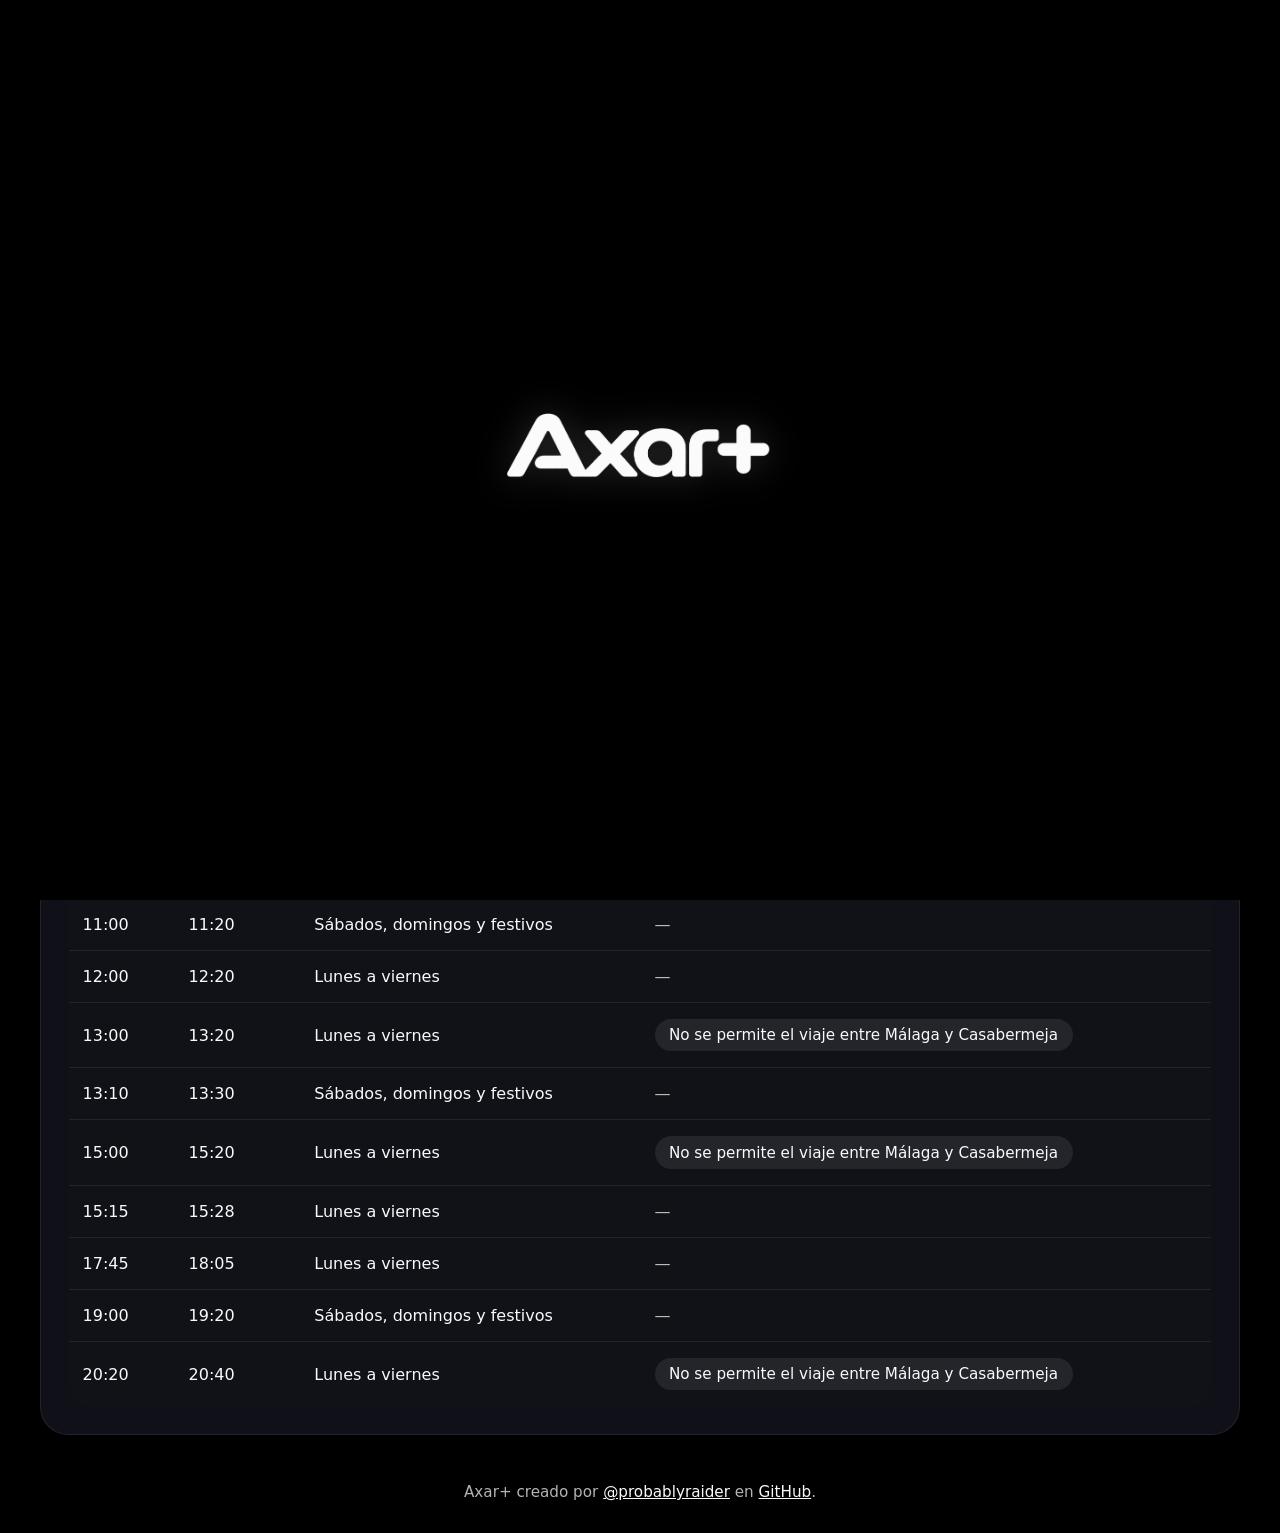
==== index.html @ a45f6d05 "commit de que no cometí nada" ====
<!DOCTYPE html>
<html lang="es">
<head>
  <meta charset="UTF-8" />
  <meta name="viewport" content="width=device-width, initial-scale=1.0" />
  <meta name="theme-color" content="#000000" />
  <meta name="apple-mobile-web-app-capable" content="yes" />
  <meta name="apple-mobile-web-app-status-bar-style" content="black-translucent" />
  <meta name="apple-mobile-web-app-title" content="Axar+" />
  <link rel="apple-touch-icon" href="logo.png" />
  <link rel="manifest" href="manifest.json" />
  <title>Axar+ | Planifica tu viaje</title>
  <link rel="stylesheet" href="styles.css" />
</head>
<body class="loading">
  <div id="splash-screen" class="splash-screen" aria-live="polite" aria-label="Cargando Axar+">
    <img src="./logo2.png" alt="Axar+ logo" />
  </div>

  <header class="hero">
    <div class="hero-top">
      <div class="brand-mark">
        <div class="brand-stack">
          <img class="brand-logo" src="./logo2.png" alt="Axar+ logo" loading="eager" />
          <p class="brand-slogan">Busca horarios actualizados y planifica tu viaje con una <strong>web clara</strong>, <strong>rápida</strong> y <strong>fácil</strong>.</p>
        </div>
      </div>

      <div class="hero-controls">
        <div class="language-picker">
          <button id="langToggle" class="lang-toggle" type="button" aria-haspopup="true" aria-expanded="false" aria-controls="langMenu" data-i18n="languageLabel">🌍 ES</button>
          <div class="language-menu" id="langMenu" aria-label="Idioma" hidden>
            <button type="button" class="lang-btn active" data-lang="es">🇪🇸 Español</button>
            <button type="button" class="lang-btn" data-lang="en">🇬🇧 English</button>
            <button type="button" class="lang-btn" data-lang="pt">🇵🇹 Português</button>
            <button type="button" class="lang-btn" data-lang="ca">🇪🇸 Català</button>
            <button type="button" class="lang-btn" data-lang="fr">🇫🇷 Français</button>
          </div>
        </div>
      </div>
    </div>

    <div class="hero-links">
      <a href="gallery.html" data-i18n="navGallery">Galería</a>
      <a href="index.html" data-i18n="navInfo">Información</a>
      <a href="faq.html" data-i18n="navFaq">FAQ</a>
      <a href="contact.html" data-i18n="navContact">Contacto</a>
    </div>
  </header>

  <main class="container">
    <section class="search-card" aria-labelledby="search-title">
      <div class="section-title">
        <h2 id="search-title" data-i18n="searchTitle">Encuentra tu viaje</h2>
        <p data-i18n="searchDescription">Selecciona el origen y el destino para ver los horarios disponibles en ambas direcciones.</p>
      </div>

      <div class="form-grid">
        <label class="form-row" for="origin">
          <span data-i18n="originLabel">Origen</span>
          <select id="origin" aria-label="Origen"></select>
        </label>

        <label class="form-row" for="destination">
          <span data-i18n="destinationLabel">Destino</span>
          <select id="destination" aria-label="Destino"></select>
        </label>
      </div>

      <div class="form-actions">
        <button id="searchButton" type="button" class="primary" data-i18n="searchButton">Buscar horarios</button>
        <button id="resetButton" type="button" class="secondary" data-i18n="resetButton">Reiniciar</button>
      </div>
    </section>

    <section class="results-card" aria-live="polite" aria-atomic="true">
      <div id="status" class="status-message">Selecciona origen y destino para ver los horarios.</div>
      <div id="results"></div>
    </section>

  </main>

  <footer class="page-footer" aria-label="Créditos">
    <div class="container footer-content">
      <p data-i18n="footerCredit">Axar+ creado por <a href="https://github.com/probablyraider" target="_blank" rel="noopener noreferrer">@probablyraider</a> en <a href="https://github.com/probablyraider" target="_blank" rel="noopener noreferrer">GitHub</a>.</p>
    </div>
  </footer>

  <script src="app.js"></script>
</body>
</html>
---- styles.css ----
:root {
  color-scheme: dark;
  font-family: Inter, system-ui, -apple-system, BlinkMacSystemFont, "Segoe UI", sans-serif;
  background: #000000;
  color: #f8fafc;
}

*, *::before, *::after {
  box-sizing: border-box;
}

html {
  scroll-behavior: smooth;
  background: #000000;
}

body {
  margin: 0;
  min-height: 100vh;
  background: #000000;
  color: #f8fafc;
}

body.loading {
  overflow: hidden;
}

body.loaded {
  overflow: auto;
}

.splash-screen {
  position: fixed;
  inset: 0;
  z-index: 9999;
  display: flex;
  align-items: center;
  justify-content: center;
  background: #000000;
  transition: opacity 0.6s ease, visibility 0.6s ease;
}

.splash-screen img {
  display: block;
  width: min(280px, 52vw);
  max-width: 100%;
  height: auto;
  filter: drop-shadow(0 0 18px rgba(255, 255, 255, 0.18));
  animation: splashPulse 1.3s ease-in-out infinite;
}

body.loaded .splash-screen {
  opacity: 0;
  visibility: hidden;
  pointer-events: none;
}

@keyframes splashPulse {
  0%, 100% {
    transform: scale(0.98);
    opacity: 0.9;
  }
  50% {
    transform: scale(1.03);
    opacity: 1;
  }
}

a {
  color: #f8fafc;
  text-decoration: none;
}

a:hover,
a:focus-visible {
  text-decoration: underline;
}

.hero {
  margin-bottom: 2rem;
  background: #000000;
  border-bottom: 1px solid rgba(255, 255, 255, 0.08);
}

.hero-top {
  position: relative;
  display: flex;
  align-items: center;
  justify-content: center;
  min-height: 96px;
  padding: 0.55rem 1.5rem 0.2rem;
  background: rgba(0, 0, 0, 0.95);
  border-bottom: 1px solid rgba(255, 255, 255, 0.05);
  border-radius: 0;
  box-shadow: inset 0 -1px 0 rgba(255, 255, 255, 0.04);
}

.brand-mark {
  display: flex;
  align-items: center;
  justify-content: center;
  width: 100%;
}

.brand-stack {
  display: flex;
  flex-direction: column;
  align-items: center;
  justify-content: center;
  gap: 0.12rem;
  width: min(860px, 100%);
  transform: translateY(-0.18rem);
}

.brand-logo {
  display: block;
  width: min(330px, 56vw);
  max-width: 100%;
  height: auto;
  object-fit: contain;
  filter: drop-shadow(0 12px 20px rgba(0, 0, 0, 0.2));
}

.brand-slogan {
  margin: 0;
  max-width: min(820px, 94vw);
  color: rgba(248, 248, 248, 0.82);
  font-size: clamp(1.04rem, 1.9vw, 1.35rem);
  line-height: 1.45;
  text-align: center;
  transform: translateY(-0.12rem);
  letter-spacing: 0.01em;
}

.brand-slogan strong {
  color: #ffffff;
  font-weight: 800;
}

.hero-top h1 {
  display: none;
}

.hero-top .eyebrow {
  display: none;
}

.hero-top .lede {
  display: none;
}

.hero-controls {
  position: absolute;
  top: 1rem;
  right: 1.5rem;
  display: flex;
  justify-content: flex-end;
  gap: 0.75rem;
  flex-wrap: wrap;
  align-items: center;
}

.language-picker {
  position: relative;
}

.lang-toggle {
  border: 1px solid rgba(248, 248, 248, 0.24);
  background: #111218;
  color: #f8fafc;
  padding: 0.85rem 1rem;
  border-radius: 16px;
  font-weight: 700;
  display: inline-flex;
  align-items: center;
  gap: 0.5rem;
  font-size: 0.95rem;
}

.language-menu {
  position: absolute;
  right: 0;
  top: calc(100% + 0.75rem);
  display: none;
  grid-template-columns: 1fr;
  gap: 0.5rem;
  padding: 0.85rem;
  background: #111218;
  border: 1px solid rgba(255, 255, 255, 0.12);
  border-radius: 18px;
  box-shadow: 0 18px 40px rgba(0, 0, 0, 0.32);
  min-width: 220px;
  z-index: 10;
}

.language-picker.open .language-menu {
  display: grid;
}

.lang-btn {
  border: 1px solid rgba(255, 255, 255, 0.12);
  background: #111218;
  color: #f8fafc;
  padding: 0.9rem 1rem;
  border-radius: 16px;
  font-weight: 700;
  text-align: left;
}

.lang-btn.active,
.lang-btn:hover {
  border-color: #f8fafc;
  background: #f8fafc;
  color: #111218;
}

.hero-links {
  display: flex;
  flex-wrap: wrap;
  justify-content: center;
  gap: 0.75rem;
  padding: 0.9rem 1.5rem 1.35rem;
  margin-top: 0.25rem;
}

.hero-links a {
  color: #111218;
  text-decoration: none;
  padding: 0.7rem 1rem;
  border-radius: 999px;
  border: 1px solid rgba(255, 255, 255, 0.12);
  background: rgba(255, 255, 255, 0.96);
  font-weight: 700;
  letter-spacing: 0.01em;
  box-shadow: 0 8px 18px rgba(0, 0, 0, 0.08);
  transition: transform 0.2s ease, box-shadow 0.2s ease, background 0.2s ease;
}

.hero-links a:hover,
.hero-links a:focus-visible {
  color: #f8fafc;
  background: #111218;
  transform: translateY(-1px);
  box-shadow: 0 12px 24px rgba(0, 0, 0, 0.12);
}

.container {
  width: min(1200px, calc(100% - 2rem));
  margin: 0 auto 2rem;
  display: grid;
  gap: 0;
}

.search-card + .results-card {
  margin-top: 0;
  border-top-left-radius: 0;
  border-top-right-radius: 0;
}

.search-card {
  border-bottom-left-radius: 0;
  border-bottom-right-radius: 0;
}

section {
  background: #101118;
  color: #f8fafc;
  border-radius: 28px;
  box-shadow: 0 18px 40px rgba(0, 0, 0, 0.45);
  border: 1px solid rgba(255, 255, 255, 0.08);
  padding: 1.75rem;
}

.section-title h2 {
  margin: 0;
  font-size: 1.55rem;
  color: #ffffff;
}

.section-title p {
  margin: 0.75rem 0 0;
  color: rgba(248, 248, 248, 0.75);
  line-height: 1.75;
}

.form-grid,
.contact-grid {
  display: grid;
  grid-template-columns: repeat(2, minmax(0, 1fr));
  gap: 1rem;
  margin-top: 1rem;
}

.form-row {
  display: grid;
  gap: 0.5rem;
}

label span {
  font-weight: 700;
  color: #f8fafc;
}

select {
  width: 100%;
  border: 1px solid rgba(255, 255, 255, 0.12);
  border-radius: 16px;
  padding: 0.95rem 1rem;
  font-size: 1rem;
  background: #111218;
  color: #f8fafc;
}

button {
  border: none;
  border-radius: 16px;
  padding: 0.95rem 1.2rem;
  font-size: 1rem;
  font-weight: 700;
  cursor: pointer;
  transition: transform 180ms ease, box-shadow 180ms ease, opacity 180ms ease;
}

button:hover,
button:focus-visible {
  opacity: 0.95;
  transform: translateY(-1px);
}

button:focus-visible {
  outline: 3px solid rgba(255, 255, 255, 0.25);
  outline-offset: 3px;
}

button.primary {
  background: #f8fafc;
  color: #111218;
  box-shadow: 0 12px 30px rgba(0, 0, 0, 0.18);
}

button.secondary {
  background: transparent;
  color: #f8fafc;
  border: 1px solid rgba(255, 255, 255, 0.18);
}

.form-actions {
  display: flex;
  justify-content: center;
  flex-wrap: wrap;
  gap: 0.75rem;
  margin-top: 1.5rem;
}

.status-message {
  border-radius: 18px;
  background: rgba(255, 255, 255, 0.08);
  color: #f8fafc;
  padding: 1rem 1.2rem;
  font-size: 1rem;
  margin-bottom: 1rem;
  border: 1px solid rgba(255, 255, 255, 0.12);
}

.results-card {
  min-height: 250px;
}

.results-card table {
  width: 100%;
  border-collapse: collapse;
  margin-top: 1rem;
  overflow: hidden;
  border-radius: 20px;
  background: #111218;
}

.results-card th,
.results-card td {
  padding: 1rem 0.85rem;
  text-align: left;
  border-bottom: 1px solid rgba(255, 255, 255, 0.08);
}

.results-card th {
  font-weight: 700;
  color: #f8fafc;
  background: #000;
}

.results-card tbody tr {
  transition: background 180ms ease;
}

.results-card tbody tr:hover {
  background: rgba(255, 255, 255, 0.05);
}

.results-card tbody tr:last-child td {
  border-bottom: none;
}

.note-pill {
  display: inline-flex;
  align-items: center;
  gap: 0.35rem;
  background: rgba(255, 255, 255, 0.08);
  color: #f8fafc;
  border-radius: 999px;
  padding: 0.45rem 0.9rem;
  font-size: 0.95rem;
}

.gallery-grid {
  display: grid;
  gap: 1rem;
  grid-template-columns: repeat(2, minmax(0, 1fr));
  margin-top: 1.5rem;
}

.gallery-item {
  border-radius: 24px;
  overflow: hidden;
  border: 1px solid rgba(255, 255, 255, 0.12);
  background: #111218;
  color: #f8fafc;
  display: flex;
  flex-direction: column;
}

.gallery-figure {
  min-height: 170px;
  background-size: cover;
  background-position: center;
}

.gallery-figure-malaga,
.gallery-figure-colmenar,
.gallery-figure-casabermeja,
.gallery-figure-riogordo {
  background: #111218;
}

.gallery-item h3,
.gallery-item p {
  margin: 0;
}

.gallery-item h3 {
  margin: 1rem 1.25rem 0.5rem;
  font-size: 1.15rem;
}

.gallery-item p {
  margin: 0 1.25rem 1.3rem;
  color: rgba(248, 248, 248, 0.78);
  line-height: 1.7;
}

.info-card ul,
.faq-list {
  margin: 1rem 0 0;
  padding-left: 1.3rem;
  color: rgba(248, 248, 248, 0.78);
}

.info-card li,
.faq-item {
  margin-bottom: 0.75rem;
}

.faq-item h3 {
  margin: 0 0 0.5rem;
  font-size: 1.05rem;
  color: #f8fafc;
}

.faq-item p {
  margin: 0;
  color: rgba(248, 248, 248, 0.78);
  line-height: 1.75;
}

.contact-grid strong {
  display: block;
  margin-bottom: 0.5rem;
  color: #f8fafc;
}

.contact-grid a {
  color: #f8fafc;
  word-break: break-all;
}

.page-footer {
  color: rgba(248, 248, 248, 0.72);
  padding: 1rem 0 2rem;
}

.footer-content {
  width: min(1200px, calc(100% - 2rem));
  margin: 0 auto;
  font-size: 0.95rem;
  text-align: center;
}

.footer-content p {
  margin: 0;
  text-align: center;
}

.footer-content a {
  color: #f8fafc;
  text-decoration: underline;
}

@media (max-width: 940px) {
  .gallery-grid,
  .contact-grid,
  .form-grid {
    grid-template-columns: 1fr;
  }

  .hero-controls {
    justify-content: center;
  }
}

@media (min-width: 941px) {
  .container {
    margin-top: 0;
  }
}

@media (max-width: 640px) {
  .container {
    margin-top: -1rem;
  }

  section {
    padding: 1.25rem;
  }

  .lang-toggle {
    padding: 0.7rem 0.8rem;
    border-radius: 12px;
    font-size: 0.8rem;
  }

  .language-menu {
    min-width: 180px;
  }

  .hero-links {
    justify-content: stretch;
  }

  .hero-links a {
    flex: 1 1 auto;
    text-align: center;
  }
}
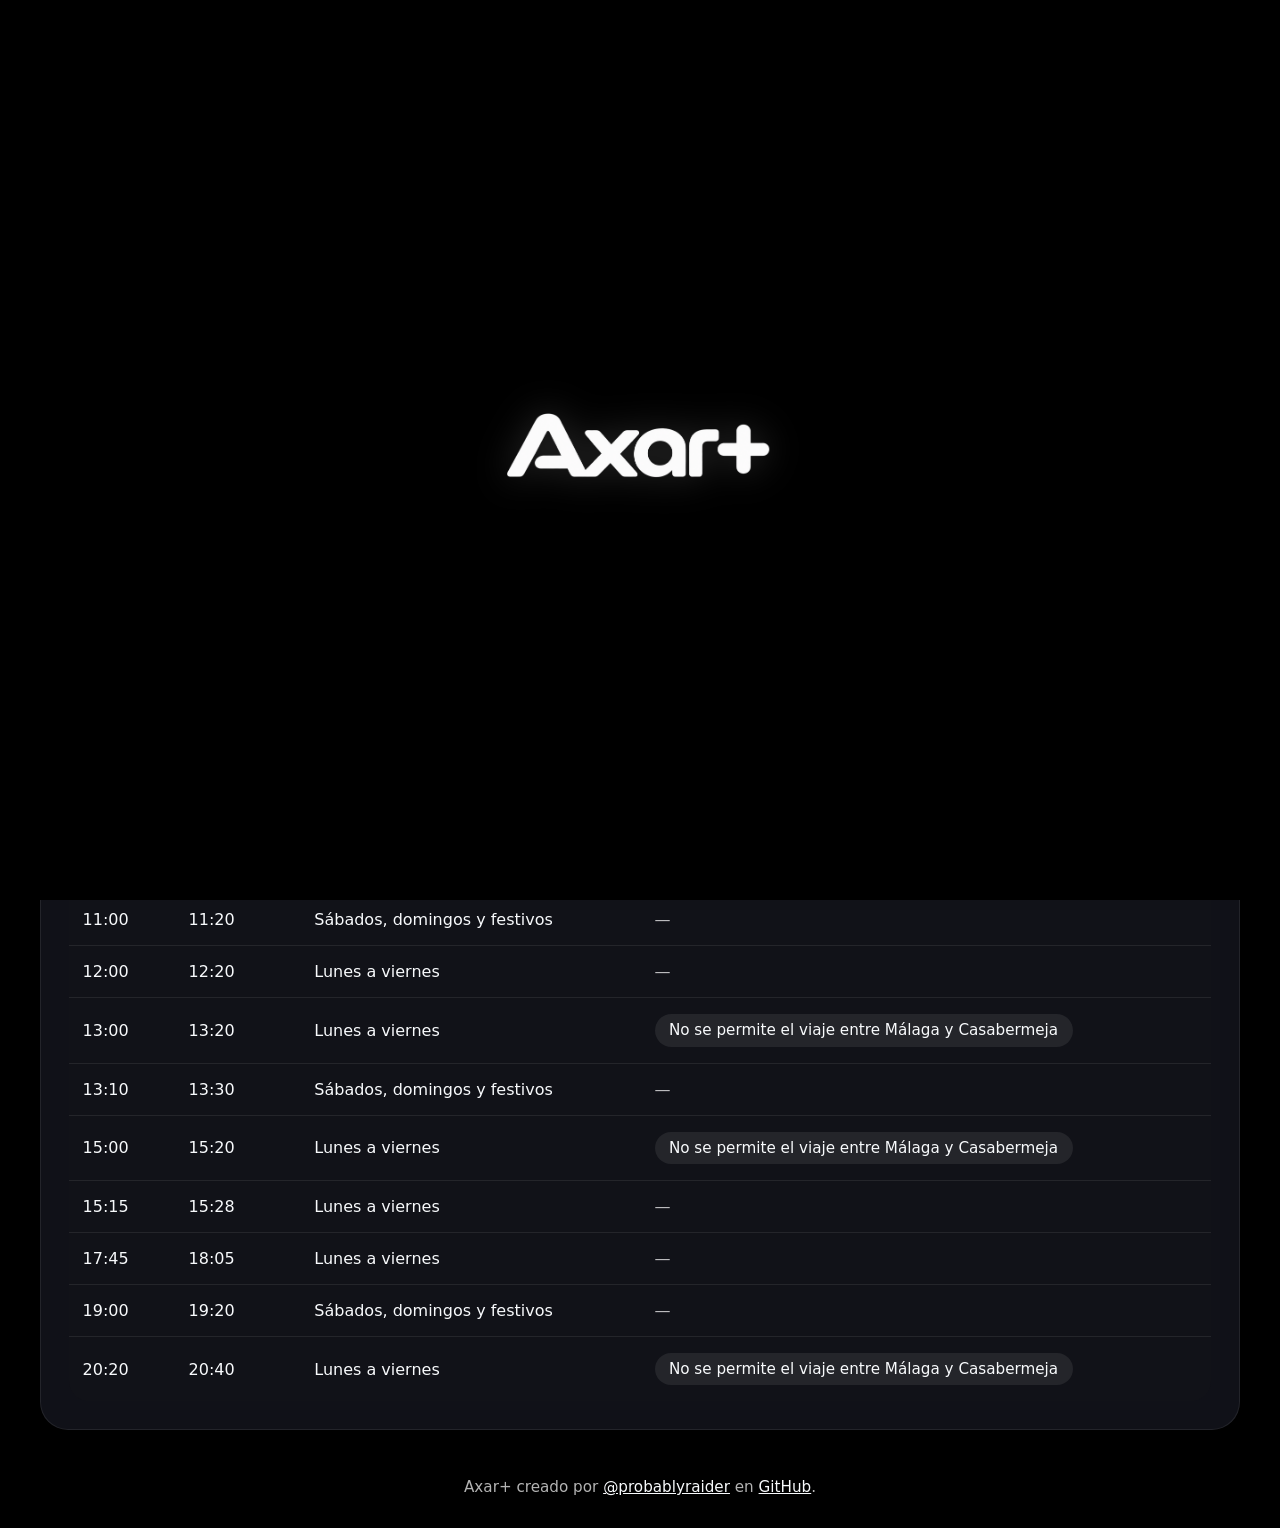
==== commit f4911767: "iPhone fix Apple os odio" ====
--- a/index.html
+++ b/index.html
@@ -6,8 +6,8 @@
   <meta name="theme-color" content="#000000" />
   <meta name="apple-mobile-web-app-capable" content="yes" />
   <meta name="apple-mobile-web-app-status-bar-style" content="black-translucent" />
-  <meta name="apple-mobile-web-app-title" content="Axar+" />
-  <link rel="apple-touch-icon" href="logo.png" />
+  <meta name="apple-mobile-web-app-title" content="Axal+" />
+  <link rel="apple-touch-icon" sizes="180x180" href="logoapp.png" />
   <link rel="manifest" href="manifest.json" />
   <title>Axar+ | Planifica tu viaje</title>
   <link rel="stylesheet" href="styles.css" />
@@ -21,8 +21,10 @@
     <div class="hero-top">
       <div class="brand-mark">
         <div class="brand-stack">
-          <img class="brand-logo" src="./logo2.png" alt="Axar+ logo" loading="eager" />
-          <p class="brand-slogan">Busca horarios actualizados y planifica tu viaje con una <strong>web clara</strong>, <strong>rápida</strong> y <strong>fácil</strong>.</p>
+          <a href="index.html" aria-label="Ir a la portada">
+            <img class="brand-logo" src="./logo2.png" alt="Axar+ logo" loading="eager" />
+          </a>
+          <p class="brand-slogan" data-i18n="heroSubtitle">Busca horarios actualizados y planifica tu viaje con una <strong>web clara</strong>, <strong>rápida</strong> y <strong>fácil</strong>.</p>
         </div>
       </div>
 
--- a/styles.css
+++ b/styles.css
@@ -12,6 +12,8 @@
 html {
   scroll-behavior: smooth;
   background: #000000;
+  /* hide horizontal overflow to avoid accidental scroll on small devices */
+  overflow-x: hidden;
 }
 
 body {
@@ -19,6 +21,10 @@
   min-height: 100vh;
   background: #000000;
   color: #f8fafc;
+  -webkit-font-smoothing: antialiased;
+  -moz-osx-font-smoothing: grayscale;
+  /* allow smooth touch scrolling on iOS */
+  -webkit-overflow-scrolling: touch;
 }
 
 body.loading {
@@ -27,6 +33,17 @@
 
 body.loaded {
   overflow: auto;
+}
+
+/* Hide visible scrollbars but preserve scrolling (cross-browser) */
+html, body {
+  -ms-overflow-style: none; /* IE/Edge */
+  scrollbar-width: none; /* Firefox */
+}
+html::-webkit-scrollbar, body::-webkit-scrollbar {
+  display: none; /* Chrome, Safari and Opera */
+  width: 0;
+  height: 0;
 }
 
 .splash-screen {
@@ -36,6 +53,9 @@
   display: flex;
   align-items: center;
   justify-content: center;
+  /* respect iOS safe area so content truly centers on devices with notches */
+  padding-top: env(safe-area-inset-top);
+  padding-bottom: env(safe-area-inset-bottom);
   background: #000000;
   transition: opacity 0.6s ease, visibility 0.6s ease;
 }
@@ -55,6 +75,46 @@
   pointer-events: none;
 }
 
+/* Make header content respect the iPhone safe-area and stay visually centered */
+.hero-top {
+  padding-top: calc(0.55rem + env(safe-area-inset-top));
+  padding-bottom: calc(0.2rem + env(safe-area-inset-bottom));
+}
+
+/* Center footer text across all pages that use .footer or .page-footer */
+.footer,
+.page-footer {
+  color: rgba(248, 248, 248, 0.72);
+  padding: 1rem 0 2rem;
+  text-align: center;
+}
+
+/* ensure existing .footer-content keeps its max width but text centered */
+.footer-content {
+  width: min(1200px, calc(100% - 2rem));
+  margin: 0 auto;
+  font-size: 0.95rem;
+  text-align: center;
+}
+
+/* Small-screen tweaks for iPhone widths to avoid tiny translate offsets */
+@media (max-width: 420px) {
+  .brand-stack {
+    transform: none;
+    width: 100%;
+    padding-left: 1rem;
+    padding-right: 1rem;
+  }
+
+  .brand-logo {
+    width: min(240px, 60vw);
+  }
+
+  .splash-screen img {
+    width: min(220px, 56vw);
+  }
+}
+
 @keyframes splashPulse {
   0%, 100% {
     transform: scale(0.98);
@@ -87,8 +147,9 @@
   display: flex;
   align-items: center;
   justify-content: center;
-  min-height: 96px;
-  padding: 0.55rem 1.5rem 0.2rem;
+  /* slightly taller to improve visual balance on tall notched screens */
+  min-height: 120px;
+  padding: calc(0.6rem + env(safe-area-inset-top)) 1rem calc(0.4rem + env(safe-area-inset-bottom));
   background: rgba(0, 0, 0, 0.95);
   border-bottom: 1px solid rgba(255, 255, 255, 0.05);
   border-radius: 0;
@@ -109,12 +170,17 @@
   justify-content: center;
   gap: 0.12rem;
   width: min(860px, 100%);
-  transform: translateY(-0.18rem);
+  /* remove fixed translate-based offsets to avoid misalignment on small devices */
+  transform: none;
+  margin: 0 auto;
+  padding-left: 0.75rem;
+  padding-right: 0.75rem;
 }
 
 .brand-logo {
   display: block;
-  width: min(330px, 56vw);
+  /* responsive, constrained but predictable size */
+  width: clamp(140px, 36vw, 320px);
   max-width: 100%;
   height: auto;
   object-fit: contain;
@@ -125,10 +191,10 @@
   margin: 0;
   max-width: min(820px, 94vw);
   color: rgba(248, 248, 248, 0.82);
-  font-size: clamp(1.04rem, 1.9vw, 1.35rem);
+  font-size: clamp(0.98rem, 2.6vw, 1.25rem);
   line-height: 1.45;
   text-align: center;
-  transform: translateY(-0.12rem);
+  transform: none;
   letter-spacing: 0.01em;
 }
 
@@ -151,13 +217,14 @@
 
 .hero-controls {
   position: absolute;
-  top: 1rem;
-  right: 1.5rem;
+  top: calc(0.8rem + env(safe-area-inset-top));
+  right: calc(1rem + env(safe-area-inset-right));
   display: flex;
   justify-content: flex-end;
   gap: 0.75rem;
   flex-wrap: wrap;
   align-items: center;
+  z-index: 15;
 }
 
 .language-picker {
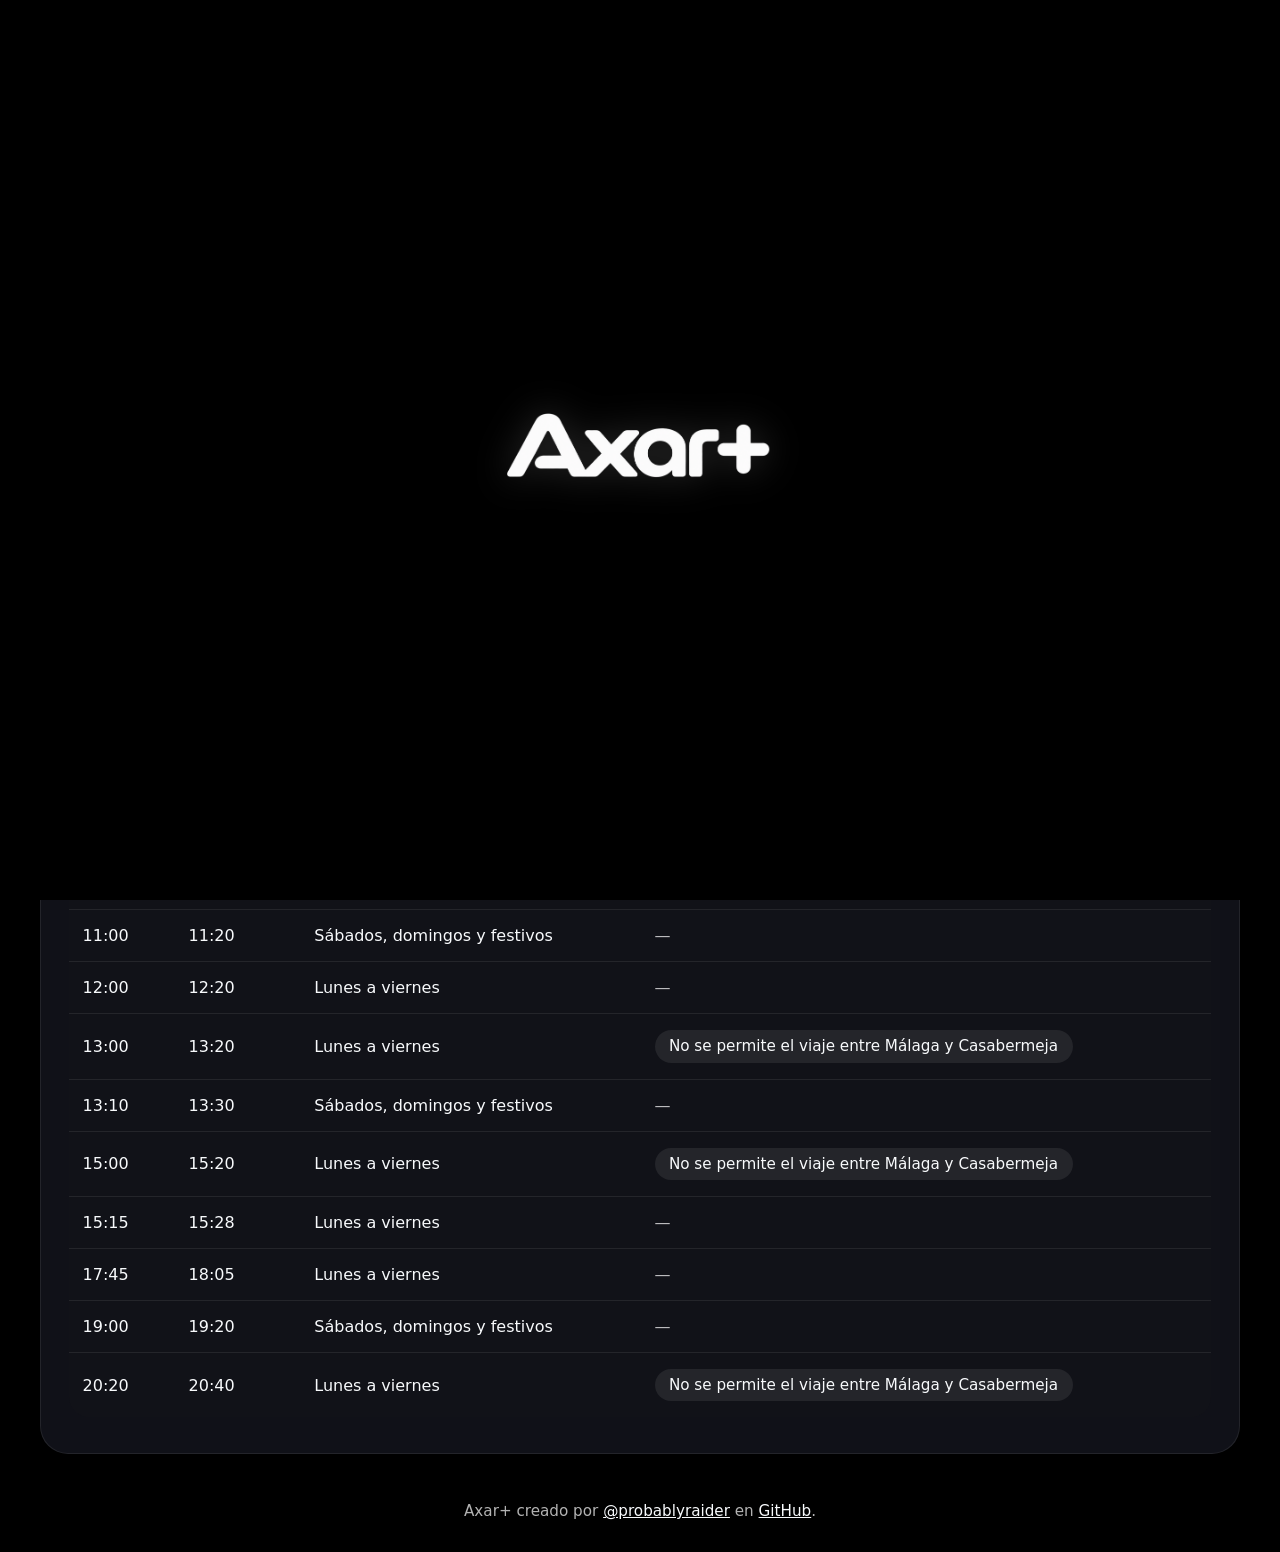
==== commit cbb858b2: "Add files via upload" ====
--- a/index.html
+++ b/index.html
@@ -6,7 +6,7 @@
   <meta name="theme-color" content="#000000" />
   <meta name="apple-mobile-web-app-capable" content="yes" />
   <meta name="apple-mobile-web-app-status-bar-style" content="black-translucent" />
-  <meta name="apple-mobile-web-app-title" content="Axal+" />
+  <meta name="apple-mobile-web-app-title" content="Axar+" />
   <link rel="apple-touch-icon" sizes="180x180" href="logoapp.png" />
   <link rel="manifest" href="manifest.json" />
   <title>Axar+ | Planifica tu viaje</title>
@@ -71,6 +71,7 @@
 
       <div class="form-actions">
         <button id="searchButton" type="button" class="primary" data-i18n="searchButton">Buscar horarios</button>
+        <button id="swapButton" type="button" class="secondary" aria-label="Intercambiar origen y destino">↔</button>
         <button id="resetButton" type="button" class="secondary" data-i18n="resetButton">Reiniciar</button>
       </div>
     </section>
--- a/styles.css
+++ b/styles.css
@@ -1,3 +1,15 @@
+*, *::before, *::after {
+  box-sizing: border-box;
+}
+html, body {
+  max-width: 100vw;
+  overflow-x: hidden;
+}
+img, svg, video {
+  max-width: 100%;
+  height: auto;
+}
+
 :root {
   color-scheme: dark;
   font-family: Inter, system-ui, -apple-system, BlinkMacSystemFont, "Segoe UI", sans-serif;
@@ -100,20 +112,100 @@
 /* Small-screen tweaks for iPhone widths to avoid tiny translate offsets */
 @media (max-width: 420px) {
   .brand-stack {
+    /* center with margin auto to avoid transform overflow issues */
+    width: calc(100% - 2rem);
+    max-width: 860px;
+    margin: 0 auto;
+    padding-left: 0.75rem;
+    padding-right: 0.75rem;
     transform: none;
-    width: 100%;
-    padding-left: 1rem;
-    padding-right: 1rem;
   }
 
   .brand-logo {
-    width: min(240px, 60vw);
+    width: clamp(120px, 46vw, 240px);
   }
 
   .splash-screen img {
-    width: min(220px, 56vw);
-  }
-}
+    width: clamp(140px, 48vw, 220px);
+  }
+
+  /* ensure hero-controls don't push layout on small screens */
+  .hero-controls {
+    right: 0.5rem;
+    top: calc(0.6rem + env(safe-area-inset-top));
+  }
+}
+
+/* Mobile-only corrective rules requested by user (max-width: 768px) */
+@media (max-width: 768px) {
+  /* Adjust core layout elements to prevent horizontal overflow on mobile */
+  html, body {
+    overflow-x: hidden !important;
+    touch-action: pan-y !important; /* prefer vertical panning only */
+  }
+
+  /* Ensure main structural containers cannot overflow horizontally */
+  body, main, .container, header, nav, section, footer {
+    max-width: 100% !important;
+    overflow-x: hidden !important;
+    box-sizing: border-box !important;
+  }
+
+  .navbar, .container, header, nav, main, section, footer {
+    width: 100% !important;
+    max-width: 100% !important;
+    box-sizing: border-box !important;
+  }
+
+  /* Force commonly horizontal groups to stack vertically to avoid overflow */
+  .nav-links, .menu, .grid, .row, .card-container {
+    display: flex !important;
+    flex-direction: column !important;
+    width: 100% !important;
+    padding-left: 15px !important;
+    padding-right: 15px !important;
+    box-sizing: border-box !important;
+  }
+
+  /* Ensure long content inside headings, buttons or links wrap instead of expanding width */
+  h1, h2, h3, h4, p, a, button, li {
+    word-wrap: break-word !important;
+    overflow-wrap: anywhere !important;
+  }
+
+  /* Defensive: make sure images and media don't cause overflow inside their containers */
+  img, svg, video, iframe {
+    max-width: 100% !important;
+    height: auto !important;
+  }
+
+  /* Tables and results: force fixed table layout and wrap long content to avoid elements overflowing off-screen */
+  .results-card {
+    overflow: hidden !important; /* clip any accidental overflow, keep PC intact */
+  }
+
+  .results-card table {
+    table-layout: fixed !important;
+    width: 100% !important;
+    min-width: 0 !important;
+    border-collapse: collapse !important;
+  }
+
+  .results-card th,
+  .results-card td {
+    white-space: normal !important;
+    word-break: break-word !important;
+    overflow-wrap: anywhere !important;
+  }
+
+  .note-pill {
+    max-width: 100% !important;
+    white-space: normal !important;
+    display: inline-block !important;
+  }
+}
+
+
 
 @keyframes splashPulse {
   0%, 100% {
@@ -169,13 +261,14 @@
   align-items: center;
   justify-content: center;
   gap: 0.12rem;
-  width: min(860px, 100%);
-  /* remove fixed translate-based offsets to avoid misalignment on small devices */
-  transform: none;
+  /* make container fluid but constrained and centered via margin (safe for desktop and mobile) */
+  width: calc(100% - 2rem);
+  max-width: 860px;
   margin: 0 auto;
-  padding-left: 0.75rem;
-  padding-right: 0.75rem;
-}
+  padding-left: 0.5rem;
+  padding-right: 0.5rem;
+}
+
 
 .brand-logo {
   display: block;
@@ -411,6 +504,23 @@
   border: 1px solid rgba(255, 255, 255, 0.18);
 }
 
+/* Swap button: compact visual style, reuses secondary design */
+button#swapButton {
+  padding: 0.6rem 0.85rem;
+  border-radius: 12px;
+  font-size: 0.95rem;
+  line-height: 1;
+  display: inline-flex;
+  align-items: center;
+  justify-content: center;
+  min-width: 44px;
+}
+
+/* Ensure swap button does not introduce layout overflow on small screens */
+@media (max-width: 420px) {
+  button#swapButton { padding: 0.5rem 0.6rem; min-width: 40px; }
+}
+
 .form-actions {
   display: flex;
   justify-content: center;
@@ -478,6 +588,72 @@
   font-size: 0.95rem;
 }
 
+/* Table responsiveness and mobile card transform */
+.table-scroll {
+  width: 100%;
+  overflow-x: auto;
+  -webkit-overflow-scrolling: touch;
+  padding-bottom: 8px;
+}
+
+/* Keep observation column readable on most widths */
+.results-card td.note-cell {
+  min-width: 180px;
+}
+
+/* Mobile: convert table rows to card-like blocks for better readability */
+@media (max-width: 600px) {
+  .results-card .table-scroll { padding-bottom: 0; }
+  .results-card table.responsive-table,
+  .results-card thead,
+  .results-card tbody,
+  .results-card th,
+  .results-card td,
+  .results-card tr {
+    display: block;
+    width: 100%;
+  }
+
+  .results-card thead { display: none; }
+
+  .results-card tr {
+    margin-bottom: 0.85rem;
+    background: #0f1113;
+    border-radius: 12px;
+    padding: 0.75rem;
+    box-shadow: 0 8px 18px rgba(0,0,0,0.35);
+    border: 1px solid rgba(255,255,255,0.04);
+  }
+
+  .results-card td {
+    display: flex;
+    justify-content: space-between;
+    align-items: flex-start;
+    padding: 0.45rem 0.25rem;
+    border-bottom: none;
+    gap: 0.6rem;
+  }
+
+  .results-card td::before {
+    content: attr(data-label);
+    color: rgba(248,248,248,0.72);
+    font-weight: 700;
+    flex: 0 0 auto;
+    margin-right: 0.75rem;
+    width: 40%;
+    max-width: 40%;
+    text-align: left;
+  }
+
+  .results-card td > .note-pill {
+    max-width: 60%;
+    white-space: normal;
+    overflow-wrap: anywhere;
+  }
+
+  .results-card td.note-cell::before { width: 40%; }
+}
+
 .gallery-grid {
   display: grid;
   gap: 1rem;
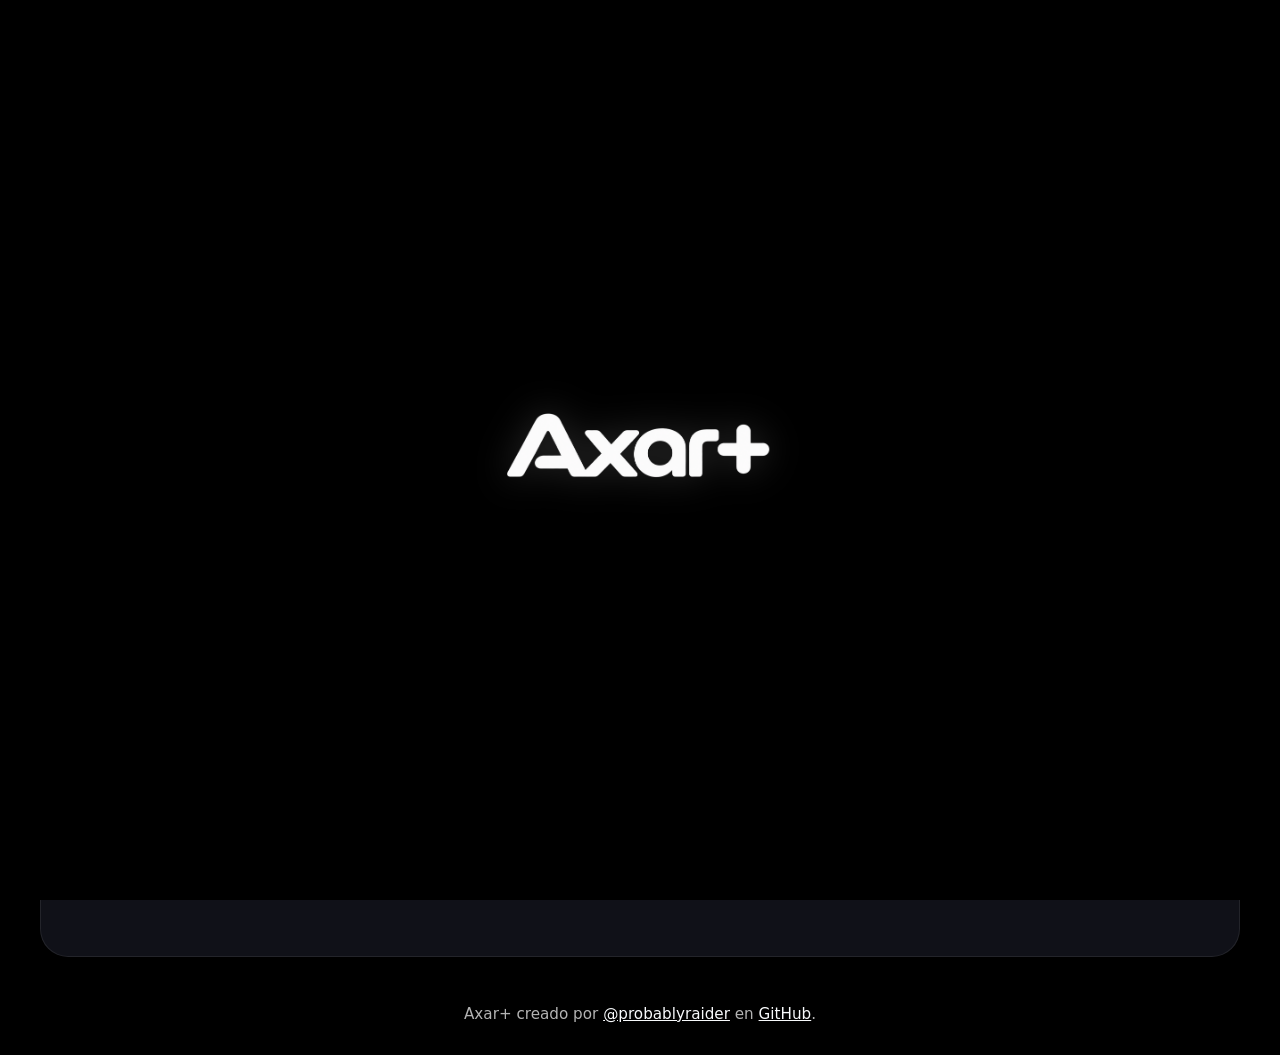
==== commit a814f649: "Add files via upload" ====
--- a/index.html
+++ b/index.html
@@ -44,7 +44,7 @@
 
     <div class="hero-links">
       <a href="gallery.html" data-i18n="navGallery">Galería</a>
-      <a href="index.html" data-i18n="navInfo">Información</a>
+      <a href="Informacion.html" data-i18n="navInfo">Información</a>
       <a href="faq.html" data-i18n="navFaq">FAQ</a>
       <a href="contact.html" data-i18n="navContact">Contacto</a>
     </div>
@@ -70,10 +70,17 @@
       </div>
 
       <div class="form-actions">
-        <button id="searchButton" type="button" class="primary" data-i18n="searchButton">Buscar horarios</button>
-        <button id="swapButton" type="button" class="secondary" aria-label="Intercambiar origen y destino">↔</button>
-        <button id="resetButton" type="button" class="secondary" data-i18n="resetButton">Reiniciar</button>
-      </div>
+        <button id="searchButton" type="button" class="primary" data-i18n="searchButton">Buscar</button>
+        <button id="swapButton" type="button" class="secondary" aria-label="Intercambiar origen y destino">⇆</button>
+        <button id="resetButton" type="button" class="secondary" data-i18n="resetButton">Reiniciar</button>
+      </div>
+
+      <fieldset class="day-filter" aria-label="Filtro de día de servicio">
+        <legend data-i18n="dayFilterLabel">Día de servicio</legend>
+        <button type="button" class="day-filter-button active" data-day-filter="all" aria-pressed="true">Todos</button>
+        <button type="button" class="day-filter-button" data-day-filter="L-V" aria-pressed="false">L-V</button>
+        <button type="button" class="day-filter-button" data-day-filter="SDF" aria-pressed="false">SDF</button>
+      </fieldset>
     </section>
 
     <section class="results-card" aria-live="polite" aria-atomic="true">
@@ -92,3 +99,4 @@
   <script src="app.js"></script>
 </body>
 </html>
+
--- a/styles.css
+++ b/styles.css
@@ -529,6 +529,47 @@
   margin-top: 1.5rem;
 }
 
+.form-actions button {
+  min-width: 7.5rem;
+}
+
+.form-actions #swapButton {
+  min-width: 3rem;
+}
+
+.day-filter {
+  display: flex;
+  align-items: center;
+  justify-content: center;
+  flex-wrap: wrap;
+  gap: 0.5rem;
+  margin: 1rem 0 0;
+  padding: 0;
+  border: 0;
+}
+
+.day-filter legend {
+  width: 100%;
+  margin-bottom: 0.25rem;
+  color: #f8fafc;
+  font-weight: 700;
+  text-align: center;
+}
+
+.day-filter-button {
+  min-width: 5rem;
+  padding: 0.65rem 1rem;
+  border: 1px solid rgba(255, 255, 255, 0.18);
+  background: transparent;
+  color: #f8fafc;
+}
+
+.day-filter-button.active,
+.day-filter-button[aria-pressed="true"] {
+  background: #f8fafc;
+  color: #111218;
+}
+
 .status-message {
   border-radius: 18px;
   background: rgba(255, 255, 255, 0.08);
@@ -707,6 +748,40 @@
   color: rgba(248, 248, 248, 0.78);
 }
 
+.info-page {
+  gap: 1rem;
+}
+
+.info-topic h3,
+.info-topic h4 {
+  margin: 0;
+  color: #ffffff;
+}
+
+.info-topic h4 {
+  margin-top: 1rem;
+  font-size: 1.05rem;
+}
+
+.info-topic p {
+  margin: 0.75rem 0 0;
+  color: rgba(248, 248, 248, 0.78);
+  line-height: 1.75;
+}
+
+.official-links {
+  margin-top: 1rem !important;
+}
+
+.official-links a {
+  text-decoration: underline;
+}
+
+.placeholder-text {
+  color: rgba(248, 248, 248, 0.68);
+  font-style: italic;
+}
+
 .info-card li,
 .faq-item {
   margin-bottom: 0.75rem;
